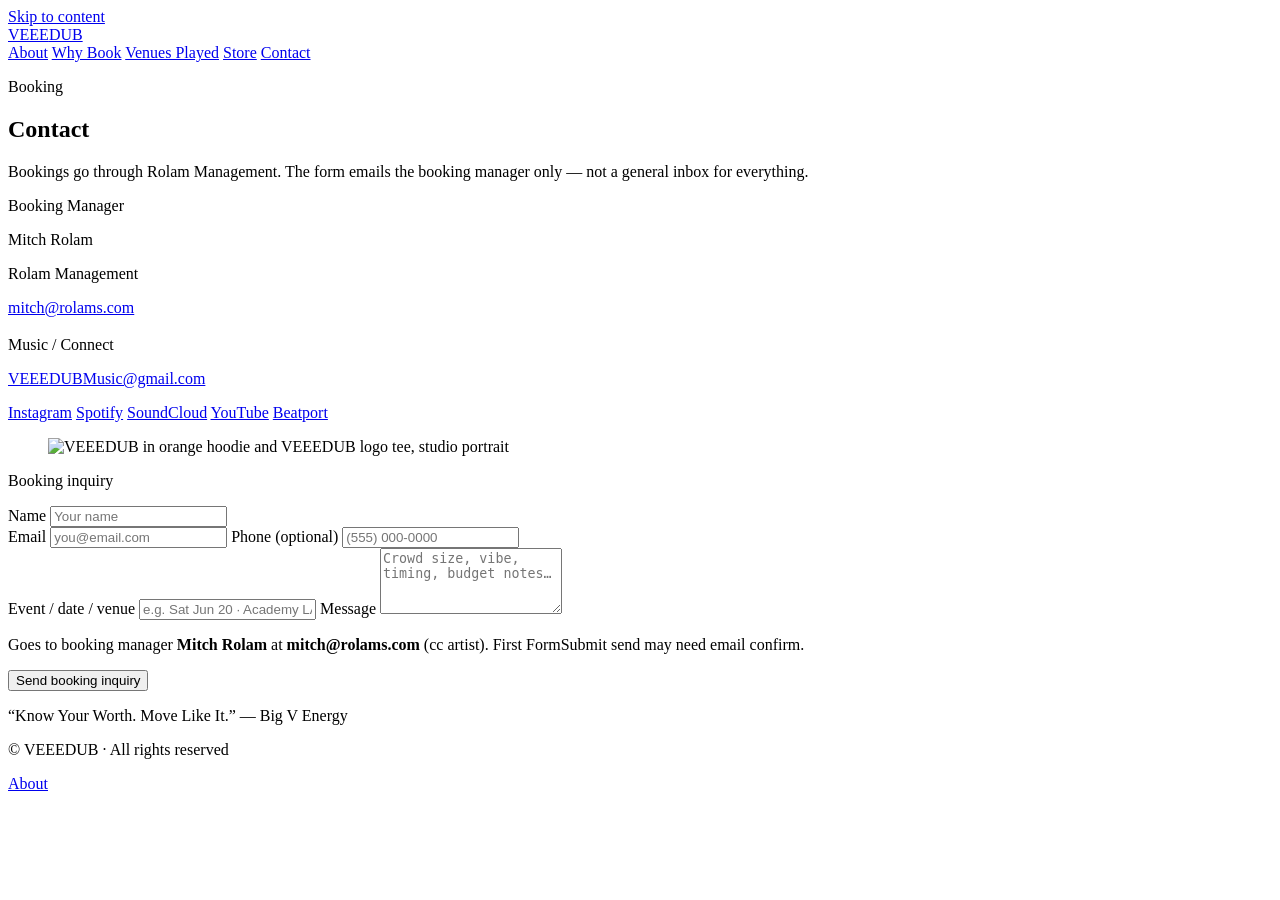
==== contact.html @ 040361eb "Swap Canva EPK chrome for studio portraits; keep artist phone off the site. Booking stays with Rolam" ====
<!DOCTYPE html>
<html lang="en">
<head>
  <meta charset="UTF-8" />
  <meta name="viewport" content="width=device-width, initial-scale=1" />
  <meta name="description" content="Book VEEEDUB via Rolam Management — booking manager Mitch Rolam, mitch@rolams.com." />
  <meta name="theme-color" content="#070707" />
  <title>Booking Contact | VEEEDUB</title>
  <base href="/veeedub/" />
  <link rel="preconnect" href="https://fonts.googleapis.com" />
  <link rel="preconnect" href="https://fonts.gstatic.com" crossorigin />
  <link href="https://fonts.googleapis.com/css2?family=Archivo:wght@400;500;600;700;800&family=Space+Grotesk:wght@400;500;600;700&display=swap" rel="stylesheet" />
  <link rel="stylesheet" href="styles.css" />
</head>
<body>
  <a class="skip-link" href="#main">Skip to content</a>
  <header class="site-header" id="top">
    <div class="wrap header-inner">
      <a class="logo" href="index.html" aria-label="VEEEDUB home">VEEE<span>DUB</span></a>
      <nav class="tabs" aria-label="Primary">
        <a class="tab" href="index.html">About</a>
        <a class="tab" href="why-book.html">Why Book</a>
        <a class="tab" href="venues.html">Venues Played</a>
        <a class="tab" href="store.html">Store</a>
        <a class="tab tab-cta is-active" href="contact.html" aria-current="page">Contact</a>
      </nav>
    </div>
  </header>

  <main id="main">
    <section class="page wrap page-tight" aria-labelledby="contact-title">
      <p class="eyebrow">Booking</p>
      <h1 id="contact-title">Contact</h1>
      <p class="lede">Bookings go through Rolam Management. The form emails the booking manager only — not a general inbox for everything.</p>

      <div class="panel">
        <div class="pixel-row" aria-hidden="true"></div>
        <div class="contact-grid">
          <div>
            <p class="contact-role">Booking Manager</p>
            <p class="contact-name">Mitch Rolam</p>
            <p class="contact-mgmt">Rolam Management</p>
            <p><a href="mailto:mitch@rolams.com">mitch@rolams.com</a></p>
            <p class="contact-role" style="margin-top:1.2rem">Music / Connect</p>
            <p class="artist-mail"><a href="mailto:VEEEDUBMusic@gmail.com">VEEEDUBMusic@gmail.com</a></p>
            <div class="socials-inline" aria-label="Listen and Connect">
              <a href="https://www.instagram.com/veeedub/" rel="noopener noreferrer" target="_blank">Instagram</a>
              <a href="https://open.spotify.com/artist/1nsAHTXUtBXCcs1PymjgxT" rel="noopener noreferrer" target="_blank">Spotify</a>
              <a href="https://soundcloud.com/veeedub_music" rel="noopener noreferrer" target="_blank">SoundCloud</a>
              <a href="https://www.youtube.com/channel/UCQcIZpfjfemiQGQEARQMyng" rel="noopener noreferrer" target="_blank">YouTube</a>
              <a href="https://www.beatport.com/track/keep-forgettin/30224544" rel="noopener noreferrer" target="_blank">Beatport</a>
            </div>
            <figure class="contact-visual">
              <img src="assets/studio-4.jpg" alt="VEEEDUB in orange hoodie and VEEEDUB logo tee, studio portrait" width="1400" height="1750" loading="lazy" />
            </figure>
          </div>

          <form class="booking-form" action="https://formsubmit.co/mitch@rolams.com" method="POST">
            <input type="hidden" name="_subject" value="VEEEDUB booking inquiry" />
            <input type="hidden" name="_template" value="table" />
            <input type="hidden" name="_captcha" value="false" />
            <input type="hidden" name="_cc" value="VEEEDUBMusic@gmail.com" />
            <input type="text" name="_honey" style="display:none" tabindex="-1" autocomplete="off" />
            <input type="hidden" name="_next" value="https://mrolam.github.io/veeedub/contact.html?sent=1" />

            <p class="form-kicker">Booking inquiry</p>
            <label>Name
              <input type="text" name="name" required autocomplete="name" placeholder="Your name" />
            </label>
            <div class="form-row">
              <label>Email
                <input type="email" name="email" required autocomplete="email" placeholder="you@email.com" />
              </label>
              <label>Phone <span class="hint">(optional)</span>
                <input type="tel" name="phone" autocomplete="tel" placeholder="(555) 000-0000" />
              </label>
            </div>
            <label>Event / date / venue
              <input type="text" name="event" required placeholder="e.g. Sat Jun 20 · Academy LA" />
            </label>
            <label>Message
              <textarea name="message" rows="4" required placeholder="Crowd size, vibe, timing, budget notes…"></textarea>
            </label>
            <p class="form-note">Goes to booking manager <strong>Mitch Rolam</strong> at <strong>mitch@rolams.com</strong> (cc artist). First FormSubmit send may need email confirm.</p>
            <button class="btn btn-primary" type="submit">Send booking inquiry</button>
          </form>
        </div>
        <p class="footer-tag">“Know Your Worth. Move Like It.” — Big V Energy</p>
      </div>
    </section>
  </main>

  <footer class="site-footer">
    <div class="wrap footer-inner">
      <p>© <span id="year"></span> VEEEDUB · All rights reserved</p>
      <a href="index.html">About</a>
    </div>
  </footer>
  <script src="script.js" defer></script>
</body>
</html>
---- styles.css ----
/* VEEEDUB — Prism-style top tabs, short pages, black/teal/orange */
:root {
  --bg: #070707;
  --bg-elev: #101010;
  --bg-card: #121212;
  --ink: #f4f4f4;
  --muted: #a3a3a3;
  --teal: #2ec4b6;
  --teal-dim: #1a9e93;
  --orange: #ff6b1a;
  --orange-hot: #ff853f;
  --line: rgba(255,255,255,.08);
  --radius: 14px;
  --font: "Archivo", system-ui, sans-serif;
  --display: "Space Grotesk", "Archivo", system-ui, sans-serif;
  --max: 1080px;
  --header: 64px;
}

*, *::before, *::after { box-sizing: border-box; }
html { height: 100%; }
body {
  margin: 0;
  min-height: 100%;
  display: flex;
  flex-direction: column;
  font-family: var(--font);
  background: var(--bg);
  color: var(--ink);
  line-height: 1.5;
  -webkit-font-smoothing: antialiased;
  text-rendering: optimizeLegibility;
}
body::before {
  content: "";
  position: fixed;
  inset: 0;
  pointer-events: none;
  z-index: 0;
  opacity: .03;
  background-image: url("assets/noise.svg");
  background-size: 180px;
}
img { max-width: 100%; display: block; height: auto; }
a { color: var(--teal); text-decoration-thickness: 1px; text-underline-offset: 3px; }
a:hover { color: var(--orange-hot); }
strong { font-weight: 700; }
.wrap { width: min(var(--max), calc(100% - 2rem)); margin-inline: auto; position: relative; z-index: 1; }
.skip-link {
  position: absolute; left: -999px; top: 0; background: var(--orange); color: #000; padding: .6rem 1rem; z-index: 100;
}
.skip-link:focus { left: 1rem; top: 1rem; }

/* Sticky Prism-like tab bar */
.site-header {
  position: sticky; top: 0; z-index: 50;
  height: var(--header);
  backdrop-filter: blur(14px);
  background: rgba(7,7,7,.88);
  border-bottom: 1px solid var(--line);
}
.header-inner {
  height: var(--header);
  display: flex; align-items: center; justify-content: space-between; gap: .75rem;
}
.logo {
  font-family: var(--display);
  font-weight: 700; letter-spacing: .04em;
  color: var(--ink); text-decoration: none; font-size: 1.1rem;
  flex-shrink: 0;
}
.logo span { color: var(--teal); }

.tabs {
  display: flex;
  align-items: center;
  gap: .15rem;
  padding: .2rem;
  border-radius: 999px;
  background: rgba(255,255,255,.04);
  border: 1px solid var(--line);
  overflow-x: auto;
  -webkit-overflow-scrolling: touch;
  scrollbar-width: none;
  max-width: 100%;
}
.tabs::-webkit-scrollbar { display: none; }
.tab {
  flex-shrink: 0;
  color: var(--muted);
  text-decoration: none;
  padding: .45rem .85rem;
  border-radius: 999px;
  font-size: .88rem;
  font-weight: 700;
  white-space: nowrap;
  border: 0;
  background: transparent;
}
.tab:hover { color: var(--teal); }
.tab.is-active,
.tab[aria-current="page"] {
  background: #1a1a1a;
  color: var(--ink);
  box-shadow: 0 4px 14px rgba(0,0,0,.35), inset 0 0 0 1px rgba(46,196,182,.35);
}
.tab.tab-cta {
  background: var(--orange);
  color: #111;
}
.tab.tab-cta:hover { background: var(--orange-hot); color: #111; }
.tab.tab-cta.is-active,
.tab.tab-cta[aria-current="page"] {
  background: var(--orange);
  color: #111;
  box-shadow: 0 4px 14px rgba(255,107,26,.35);
}

main { flex: 1; position: relative; z-index: 1; }

.page {
  padding: 1.5rem 0 2rem;
}
.page-tight { padding: 1.25rem 0 1.75rem; }

.eyebrow {
  text-transform: uppercase; letter-spacing: .16em; font-size: .7rem;
  color: var(--teal); margin: 0 0 .55rem; font-weight: 700;
}
.eyebrow.orange { color: var(--orange); }

h1, h2 {
  font-family: var(--display);
  letter-spacing: -.02em;
  line-height: 1.1;
  margin: 0 0 .65rem;
}
h1 { font-size: clamp(1.85rem, 4.5vw, 2.75rem); font-weight: 700; }
h1 span { color: var(--teal); }
h2 { font-size: clamp(1.35rem, 3vw, 1.85rem); font-weight: 700; }
.lede { color: var(--muted); margin: 0 0 1rem; max-width: 38rem; font-size: 1.02rem; }
.tagline {
  margin: 0 0 .85rem;
  font-size: clamp(1.05rem, 2.2vw, 1.25rem);
  color: var(--orange); font-weight: 600;
}
.tagline em { font-style: italic; color: var(--ink); font-weight: 500; }

.btn {
  display: inline-flex; align-items: center; justify-content: center;
  border-radius: 999px; padding: .7rem 1.15rem; font-weight: 700;
  text-decoration: none; border: 1px solid transparent; cursor: pointer; font: inherit;
}
.btn-primary { background: var(--orange); color: #111; }
.btn-primary:hover { background: var(--orange-hot); color: #111; }
.btn-ghost { border-color: rgba(46,196,182,.45); color: var(--teal); background: transparent; }
.btn-ghost:hover { border-color: var(--teal); color: var(--ink); background: rgba(46,196,182,.08); }
.btn-row { display: flex; flex-wrap: wrap; gap: .65rem; margin: 1rem 0 0; }

.panel {
  background: linear-gradient(180deg, #141414, #0d0d0d);
  border: 1px solid var(--line);
  border-radius: calc(var(--radius) + 2px);
  padding: 1.15rem 1.2rem 1.25rem;
  box-shadow: 0 16px 40px rgba(0,0,0,.3);
}
.pixel-row {
  height: 6px; margin-bottom: .85rem;
  background: repeating-linear-gradient(90deg, var(--teal) 0 10px, var(--orange) 10px 20px);
  border-radius: 2px;
}

/* About hero — one short screen */
.about-grid {
  display: grid;
  gap: 1.25rem;
  align-items: center;
}
@media (min-width: 860px) {
  .about-grid { grid-template-columns: 1.15fr .85fr; gap: 1.75rem; min-height: calc(100vh - var(--header) - 100px); }
}
.hero-chips { list-style: none; padding: 0; margin: .9rem 0 0; display: flex; flex-wrap: wrap; gap: .4rem; }
.hero-chips li {
  border: 1px solid var(--line); border-radius: 999px; padding: .35rem .7rem;
  font-size: .75rem; color: var(--muted); font-weight: 600;
}
.about-visual { margin: 0; border-radius: var(--radius); overflow: hidden; border: 1px solid var(--line); position: relative; }
.about-visual img { width: 100%; aspect-ratio: 4/5; object-fit: cover; object-position: center 18%; max-height: 520px; }
.about-visual figcaption {
  position: absolute; left: 0; right: 0; bottom: 0;
  padding: .75rem 1rem;
  background: linear-gradient(transparent, rgba(0,0,0,.85));
  font-size: .82rem;
}
.genre-row { margin-top: 1.1rem; }
.genre-pills { list-style: none; padding: 0; margin: 0; display: flex; flex-wrap: wrap; gap: .45rem; }
.genre-pills li {
  background: var(--teal);
  color: #062a27; font-weight: 700; padding: .45rem .85rem; border-radius: 999px; font-size: .85rem;
}
.socials-inline {
  display: flex; flex-wrap: wrap; gap: .4rem; margin-top: 1rem;
}
.socials-inline a {
  text-decoration: none; color: var(--ink);
  border: 1px solid var(--line); border-radius: 999px; padding: .4rem .75rem; font-size: .82rem; font-weight: 600;
}
.socials-inline a:hover { border-color: var(--teal); color: var(--teal); }

/* Shared card grids — compact */
.card-grid { display: grid; gap: .75rem; }
.why-grid { grid-template-columns: repeat(3, 1fr); }
.venue-grid { grid-template-columns: repeat(3, 1fr); }
.card {
  background: var(--bg-card);
  border: 1px solid var(--line);
  border-radius: var(--radius);
  padding: 1rem 1.05rem 1.1rem;
}
.card h3 { margin: 0 0 .45rem; color: var(--orange); font-size: 1rem; }
.card p { margin: 0; color: var(--muted); font-size: .92rem; }
.card ul { margin: 0; padding-left: 1rem; color: var(--muted); font-size: .92rem; }
.card li + li { margin-top: .25rem; }
.why-index { display: block; color: var(--teal); font-size: .7rem; letter-spacing: .12em; font-weight: 700; margin-bottom: .35rem; }
.venue-wide { grid-column: span 2; }

.highlight-list {
  margin: 1rem 0 0; padding-left: 1.05rem; color: var(--muted);
  columns: 2; gap: 1.5rem; font-size: .92rem;
}
.highlight-list li + li { margin-top: .3rem; }

.release-grid { display: grid; gap: .75rem; grid-template-columns: 1fr 1fr; margin-top: 1rem; }
.release-date { margin: 0 0 .25rem; color: var(--teal); font-size: .72rem; letter-spacing: .08em; text-transform: uppercase; font-weight: 700; }
.release-meta { margin: .25rem 0 .75rem; color: var(--muted); font-size: .9rem; }

.name-marquee {
  list-style: none; padding: 0; margin: .85rem 0 0;
  display: flex; flex-wrap: wrap; gap: .5rem;
}
.name-marquee li {
  border: 1px solid rgba(46,196,182,.28);
  background: rgba(46,196,182,.06);
  color: var(--ink);
  padding: .5rem .85rem; border-radius: 999px; font-weight: 600; font-size: .88rem;
}

.photo-strip {
  display: grid; gap: .65rem; grid-template-columns: 1fr 1fr; margin-top: 1rem;
}
.photo-strip figure {
  margin: 0; border-radius: 12px; overflow: hidden; border: 1px solid var(--line); position: relative;
}
.photo-strip img { width: 100%; aspect-ratio: 4/5; object-fit: cover; object-position: center 18%; }
.photo-strip figcaption {
  position: absolute; left: 0; right: 0; bottom: 0;
  padding: .5rem .75rem;
  background: linear-gradient(transparent, rgba(0,0,0,.8));
  font-size: .78rem;
}

/* Store */
.store-hero { max-width: 36rem; }
.store-grid {
  display: grid; gap: .75rem; grid-template-columns: repeat(3, 1fr); margin-top: 1.15rem;
}
.product-card {
  background: var(--bg-card); border: 1px solid var(--line); border-radius: var(--radius); overflow: hidden;
}
.product-visual {
  aspect-ratio: 1.2;
  display: grid; place-items: center; position: relative;
  background:
    radial-gradient(circle at 30% 20%, rgba(46,196,182,.22), transparent 45%),
    radial-gradient(circle at 70% 80%, rgba(255,107,26,.18), transparent 40%),
    #0c0c0c;
  border-bottom: 1px solid var(--line);
}
.product-visual .mark {
  font-family: var(--display); font-weight: 700; font-size: 1.35rem; letter-spacing: .04em;
}
.product-visual .mark span { color: var(--teal); }
.product-badge {
  position: absolute; top: .65rem; left: .65rem;
  background: var(--orange); color: #111; font-size: .65rem; font-weight: 800;
  letter-spacing: .06em; text-transform: uppercase;
  padding: .25rem .5rem; border-radius: 999px;
}
.product-body { padding: .85rem .95rem 1rem; }
.product-body h3 { margin: 0 0 .25rem; font-size: .98rem; color: var(--ink); }
.product-price { color: var(--teal); font-weight: 700; margin: 0; font-size: .9rem; }
.store-note {
  margin-top: 1rem; color: var(--muted); font-size: .85rem;
  border-left: 3px solid var(--teal); padding-left: .75rem;
}

/* Contact */
.contact-grid {
  display: grid; gap: 1.25rem; grid-template-columns: 1fr 1fr; align-items: start;
}
.contact-role { margin: 0; text-transform: uppercase; letter-spacing: .12em; font-size: .68rem; color: var(--teal); font-weight: 700; }
.contact-name { margin: .3rem 0 .4rem; font-size: 1.3rem; font-weight: 700; }
.contact-mgmt { color: var(--muted); margin: .3rem 0 .75rem; font-size: .92rem; }
.contact-phone { margin: .2rem 0; }
.booking-form {
  display: grid; gap: .7rem;
  background: var(--bg-card);
  border: 1px solid var(--line);
  border-radius: var(--radius);
  padding: 1.1rem;
}
.booking-form label { display: grid; gap: .3rem; font-size: .85rem; font-weight: 600; }
.booking-form .hint { font-weight: 400; color: var(--muted); font-size: .78rem; }
.booking-form input, .booking-form textarea {
  width: 100%; border-radius: 10px; border: 1px solid var(--line);
  background: #0a0a0a; color: var(--ink); padding: .7rem .8rem; font: inherit;
}
.booking-form input:focus, .booking-form textarea:focus {
  outline: 2px solid rgba(46,196,182,.45); border-color: var(--teal);
}
.form-row { display: grid; gap: .7rem; grid-template-columns: 1fr 1fr; }
.form-note { margin: 0; color: var(--muted); font-size: .8rem; }
.footer-tag {
  margin: 1.15rem 0 0; text-align: center; color: var(--orange); font-style: italic; font-weight: 600; font-size: .95rem;
}

.site-footer {
  border-top: 1px solid var(--line); padding: 1rem 0 1.35rem; color: var(--muted); font-size: .85rem;
}
.footer-inner { display: flex; justify-content: space-between; gap: .75rem; flex-wrap: wrap; }
.site-footer a { color: var(--muted); text-decoration: none; }
.site-footer a:hover { color: var(--teal); }
.footer-inner p { margin: 0; }

.visually-hidden {
  position: absolute !important;
  width: 1px; height: 1px; padding: 0; margin: -1px;
  overflow: hidden; clip: rect(0,0,0,0); white-space: nowrap; border: 0;
}

@media (max-width: 900px) {
  .why-grid, .release-grid, .contact-grid, .store-grid { grid-template-columns: 1fr; }
  .venue-grid { grid-template-columns: 1fr 1fr; }
  .venue-wide { grid-column: span 2; }
  .highlight-list { columns: 1; }
  .tab { padding: .4rem .65rem; font-size: .8rem; }
}
@media (max-width: 560px) {
  .venue-grid, .form-row, .photo-strip { grid-template-columns: 1fr; }
  .venue-wide { grid-column: auto; }
  .header-inner { gap: .5rem; }
  .logo { font-size: 1rem; }
}

/* Page portraits — clean studio only */
.page-split {
  display: grid;
  gap: 1.25rem;
  align-items: center;
  margin-bottom: 1.15rem;
}
@media (min-width: 860px) {
  .page-split { grid-template-columns: 1.15fr .85fr; }
}
.page-visual {
  margin: 0;
  border-radius: var(--radius);
  overflow: hidden;
  border: 1px solid var(--line);
}
.page-visual img {
  width: 100%;
  aspect-ratio: 4/5;
  object-fit: cover;
  object-position: center 18%;
  max-height: 420px;
}
.contact-visual {
  margin: 1.1rem 0 0;
  border-radius: var(--radius);
  overflow: hidden;
  border: 1px solid var(--line);
}
.contact-visual img {
  width: 100%;
  aspect-ratio: 4/5;
  object-fit: cover;
  object-position: center 18%;
  max-height: 340px;
}
.artist-mail { margin: .25rem 0 .75rem; }
.form-kicker {
  margin: 0 0 .15rem;
  text-transform: uppercase;
  letter-spacing: .12em;
  font-size: .68rem;
  color: var(--orange);
  font-weight: 700;
}
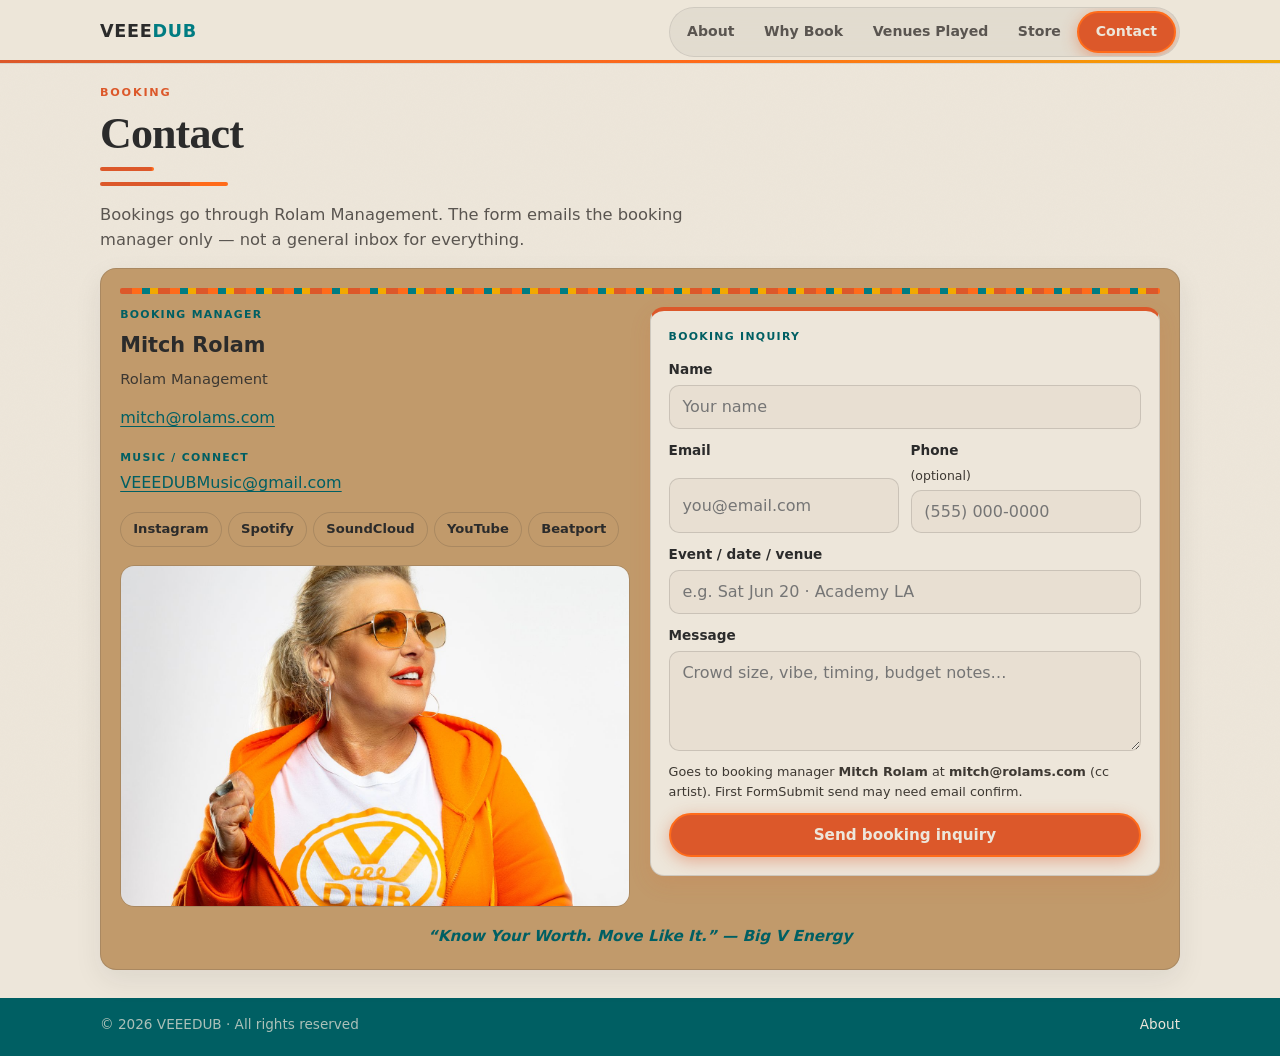
==== commit 9e6e0af6: "Use root paths for veeedubmusic.com custom domain" ====
--- a/contact.html
+++ b/contact.html
@@ -4,15 +4,15 @@
   <meta charset="UTF-8" />
   <meta name="viewport" content="width=device-width, initial-scale=1" />
   <meta name="description" content="Book VEEEDUB via Rolam Management — booking manager Mitch Rolam, mitch@rolams.com." />
-  <meta name="theme-color" content="#070707" />
+  <meta name="theme-color" content="#007C82" />
   <title>Booking Contact | VEEEDUB</title>
-  <base href="/veeedub/" />
+  <base href="/" />
   <link rel="preconnect" href="https://fonts.googleapis.com" />
   <link rel="preconnect" href="https://fonts.gstatic.com" crossorigin />
-  <link href="https://fonts.googleapis.com/css2?family=Archivo:wght@400;500;600;700;800&family=Space+Grotesk:wght@400;500;600;700&display=swap" rel="stylesheet" />
-  <link rel="stylesheet" href="styles.css" />
+  <link href="https://fonts.googleapis.com/css2?family=Fraunces:opsz,wght@9..144,600;700&family=Nunito:wght@400;500;600;700&family=Poppins:wght@500;600;700&display=swap" rel="stylesheet" />
+  <link rel="stylesheet" href="styles.css?v=e705a8d" />
 </head>
-<body>
+<body class="theme-primary">
   <a class="skip-link" href="#main">Skip to content</a>
   <header class="site-header" id="top">
     <div class="wrap header-inner">
@@ -29,11 +29,12 @@
 
   <main id="main">
     <section class="page wrap page-tight" aria-labelledby="contact-title">
-      <p class="eyebrow">Booking</p>
+      <p class="eyebrow orange">Booking</p>
       <h1 id="contact-title">Contact</h1>
+      <div class="accent-rule" aria-hidden="true"></div>
       <p class="lede">Bookings go through Rolam Management. The form emails the booking manager only — not a general inbox for everything.</p>
 
-      <div class="panel">
+      <div class="panel theme-accent">
         <div class="pixel-row" aria-hidden="true"></div>
         <div class="contact-grid">
           <div>
@@ -61,7 +62,7 @@
             <input type="hidden" name="_captcha" value="false" />
             <input type="hidden" name="_cc" value="VEEEDUBMusic@gmail.com" />
             <input type="text" name="_honey" style="display:none" tabindex="-1" autocomplete="off" />
-            <input type="hidden" name="_next" value="https://mrolam.github.io/veeedub/contact.html?sent=1" />
+            <input type="hidden" name="_next" value="https://veeedubmusic.com/contact.html?sent=1" />
 
             <p class="form-kicker">Booking inquiry</p>
             <label>Name
@@ -90,7 +91,7 @@
     </section>
   </main>
 
-  <footer class="site-footer">
+  <footer class="site-footer theme-dark">
     <div class="wrap footer-inner">
       <p>© <span id="year"></span> VEEEDUB · All rights reserved</p>
       <a href="index.html">About</a>
--- a/styles.css
+++ b/styles.css
@@ -1,18 +1,39 @@
-/* VEEEDUB — Prism-style top tabs, short pages, black/teal/orange */
+/* VEEEDUB brand system — Prism top tabs, short pages
+   Palette: teal / deep teal / aqua / burnt orange / gold / cream / camel / charcoal
+   Type: Fraunces = Recoleta substitute (short H1 only); Poppins = nav/H2/H3/UI;
+         Nunito = body. Never use Fraunces/Recoleta for paragraphs. */
+
 :root {
-  --bg: #070707;
-  --bg-elev: #101010;
-  --bg-card: #121212;
-  --ink: #f4f4f4;
-  --muted: #a3a3a3;
-  --teal: #2ec4b6;
-  --teal-dim: #1a9e93;
-  --orange: #ff6b1a;
-  --orange-hot: #ff853f;
-  --line: rgba(255,255,255,.08);
+  --primary-teal: #007C82;
+  --deep-teal: #005F63;
+  --aqua: #46C7C7;
+  --orange: #DC582A; /* Burnt Orange — primary solid accents / CTAs */
+  --orange-epk: #ff6b1a; /* EPK bright orange (ae2f5d2) — hot accents */
+  --orange-hot: #ff853f; /* EPK hover-bright (ae2f5d2) */
+  --gold: #F2A900;   /* buttons on teal authority */
+  --cream: #EDE6DA;
+  --camel: #C19A6B;
+  --charcoal: #2B2B2B;
+
+  /* Semantic aliases (theme-scoped below) */
+  --bg: var(--cream);
+  --bg-elev: #e6ddd0; /* cream-tinted elev — never pure white */
+  --bg-card: #e8dfd2;
+  --ink: var(--charcoal);
+  --muted: #5a5550;
+  --line: rgba(43, 43, 43, 0.12);
+  --btn-bg: var(--orange);
+  --btn-fg: var(--cream);
+  --btn-hover-bg: var(--aqua);
+  --btn-hover-fg: var(--charcoal);
+  --link: var(--primary-teal);
+  --link-hover: var(--aqua);
+  --accent-line: var(--primary-teal);
+
   --radius: 14px;
-  --font: "Archivo", system-ui, sans-serif;
-  --display: "Space Grotesk", "Archivo", system-ui, sans-serif;
+  --font: "Nunito", system-ui, sans-serif;           /* body */
+  --ui: "Poppins", system-ui, sans-serif;            /* nav / H2 / H3 / buttons */
+  --display: "Fraunces", Georgia, "Times New Roman", serif; /* Recoleta stand-in — H1 only */
   --max: 1080px;
   --header: 64px;
 }
@@ -27,7 +48,7 @@
   font-family: var(--font);
   background: var(--bg);
   color: var(--ink);
-  line-height: 1.5;
+  line-height: 1.55;
   -webkit-font-smoothing: antialiased;
   text-rendering: optimizeLegibility;
 }
@@ -37,39 +58,133 @@
   inset: 0;
   pointer-events: none;
   z-index: 0;
-  opacity: .03;
+  opacity: .04;
   background-image: url("assets/noise.svg");
   background-size: 180px;
 }
 img { max-width: 100%; display: block; height: auto; }
-a { color: var(--teal); text-decoration-thickness: 1px; text-underline-offset: 3px; }
-a:hover { color: var(--orange-hot); }
+a {
+  color: var(--link);
+  text-decoration-thickness: 1px;
+  text-underline-offset: 3px;
+}
+a:hover { color: var(--link-hover); }
 strong { font-weight: 700; }
 .wrap { width: min(var(--max), calc(100% - 2rem)); margin-inline: auto; position: relative; z-index: 1; }
 .skip-link {
-  position: absolute; left: -999px; top: 0; background: var(--orange); color: #000; padding: .6rem 1rem; z-index: 100;
+  position: absolute; left: -999px; top: 0;
+  background: var(--orange); color: var(--cream);
+  padding: .6rem 1rem; z-index: 100;
+  font-family: var(--ui);
 }
 .skip-link:focus { left: 1rem; top: 1rem; }
 
-/* Sticky Prism-like tab bar */
+/* ——— Section themes (do not mix all colors in one section) ——— */
+/* Theme 1 — Primary: cream bg, charcoal text, burnt orange buttons */
+.theme-primary {
+  --bg: var(--cream);
+  --bg-elev: #e6ddd0;
+  --bg-card: #e8dfd2;
+  --ink: var(--charcoal);
+  --muted: #5a5550;
+  --line: rgba(43, 43, 43, 0.12);
+  --btn-bg: var(--orange);
+  --btn-fg: var(--cream);
+  --btn-hover-bg: var(--aqua);
+  --btn-hover-fg: var(--charcoal);
+  --link: var(--primary-teal);
+  --link-hover: var(--aqua);
+  --accent-line: var(--orange);
+  background: var(--bg);
+  color: var(--ink);
+}
+
+/* Theme 2 — Teal authority (Hero / Music / Media): teal bg, cream text, gold buttons */
+.theme-teal {
+  --bg: var(--primary-teal);
+  --bg-elev: #006a70;
+  --bg-card: #00666c;
+  --ink: var(--cream);
+  --muted: rgba(237, 230, 218, 0.78);
+  --line: rgba(237, 230, 218, 0.18);
+  --btn-bg: var(--gold);
+  --btn-fg: var(--charcoal);
+  --btn-hover-bg: var(--aqua);
+  --btn-hover-fg: var(--charcoal);
+  --link: var(--cream);
+  --link-hover: var(--aqua);
+  --accent-line: var(--gold);
+  background: var(--bg);
+  color: var(--ink);
+}
+
+/* Theme 3 — Dark footer: deep teal bg, cream text, burnt orange buttons */
+.theme-dark {
+  --bg: var(--deep-teal);
+  --bg-elev: #004a4e;
+  --bg-card: #004a4e;
+  --ink: var(--cream);
+  --muted: rgba(237, 230, 218, 0.72);
+  --line: rgba(237, 230, 218, 0.16);
+  --btn-bg: var(--orange);
+  --btn-fg: var(--cream);
+  --btn-hover-bg: var(--aqua);
+  --btn-hover-fg: var(--charcoal);
+  --link: var(--cream);
+  --link-hover: var(--aqua);
+  --accent-line: var(--orange);
+  background: var(--bg);
+  color: var(--ink);
+}
+
+/* Theme 4 — Accent / story callouts: camel bg, charcoal text, teal buttons */
+.theme-accent {
+  --bg: var(--camel);
+  --bg-elev: #b58d5f;
+  --bg-card: #b89062;
+  --ink: var(--charcoal);
+  --muted: #3d3832;
+  --line: rgba(43, 43, 43, 0.16);
+  --btn-bg: var(--primary-teal);
+  --btn-fg: var(--cream);
+  --btn-hover-bg: var(--aqua);
+  --btn-hover-fg: var(--charcoal);
+  --link: var(--deep-teal);
+  --link-hover: var(--aqua);
+  --accent-line: var(--primary-teal);
+  background: var(--bg);
+  color: var(--ink);
+}
+
+/* Sticky Prism-like tab bar — cream primary chrome */
 .site-header {
   position: sticky; top: 0; z-index: 50;
   height: var(--header);
   backdrop-filter: blur(14px);
-  background: rgba(7,7,7,.88);
-  border-bottom: 1px solid var(--line);
+  background: rgba(237, 230, 218, 0.92);
+  border-bottom: 1px solid rgba(43, 43, 43, 0.1);
+  overflow: visible;
+  /* orange energy strip via ::after — solid accent, not a fill */
+}
+.site-header::after {
+  content: "";
+  position: absolute;
+  left: 0; right: 0; bottom: 0;
+  height: 3px;
+  background: linear-gradient(90deg, var(--orange) 0%, var(--orange-epk) 55%, var(--gold) 100%);
+  pointer-events: none;
 }
 .header-inner {
   height: var(--header);
   display: flex; align-items: center; justify-content: space-between; gap: .75rem;
 }
 .logo {
-  font-family: var(--display);
+  font-family: var(--ui);
   font-weight: 700; letter-spacing: .04em;
-  color: var(--ink); text-decoration: none; font-size: 1.1rem;
+  color: var(--charcoal); text-decoration: none; font-size: 1.1rem;
   flex-shrink: 0;
 }
-.logo span { color: var(--teal); }
+.logo span { color: var(--primary-teal); }
 
 .tabs {
   display: flex;
@@ -77,8 +192,8 @@
   gap: .15rem;
   padding: .2rem;
   border-radius: 999px;
-  background: rgba(255,255,255,.04);
-  border: 1px solid var(--line);
+  background: rgba(43, 43, 43, 0.05);
+  border: 1px solid rgba(43, 43, 43, 0.1);
   overflow-x: auto;
   -webkit-overflow-scrolling: touch;
   scrollbar-width: none;
@@ -87,33 +202,44 @@
 .tabs::-webkit-scrollbar { display: none; }
 .tab {
   flex-shrink: 0;
+  font-family: var(--ui);
   color: var(--muted);
   text-decoration: none;
   padding: .45rem .85rem;
   border-radius: 999px;
   font-size: .88rem;
-  font-weight: 700;
+  font-weight: 600;
   white-space: nowrap;
   border: 0;
   background: transparent;
 }
-.tab:hover { color: var(--teal); }
+.tab:hover { color: var(--primary-teal); }
 .tab.is-active,
 .tab[aria-current="page"] {
-  background: #1a1a1a;
-  color: var(--ink);
-  box-shadow: 0 4px 14px rgba(0,0,0,.35), inset 0 0 0 1px rgba(46,196,182,.35);
+  background: var(--cream);
+  color: var(--charcoal);
+  box-shadow: 0 2px 10px rgba(43, 43, 43, 0.08), inset 0 0 0 1px rgba(0, 124, 130, 0.35);
 }
 .tab.tab-cta {
   background: var(--orange);
-  color: #111;
-}
-.tab.tab-cta:hover { background: var(--orange-hot); color: #111; }
+  color: var(--cream);
+  font-weight: 700;
+  padding: .5rem 1.05rem;
+  box-shadow: 0 3px 12px rgba(220, 88, 42, 0.4);
+  border: 2px solid var(--orange-epk);
+}
+.tab.tab-cta:hover {
+  background: var(--aqua);
+  color: var(--charcoal);
+  border-color: var(--aqua);
+  box-shadow: 0 3px 12px rgba(70, 199, 199, 0.35);
+}
 .tab.tab-cta.is-active,
 .tab.tab-cta[aria-current="page"] {
   background: var(--orange);
-  color: #111;
-  box-shadow: 0 4px 14px rgba(255,107,26,.35);
+  color: var(--cream);
+  border-color: var(--orange-epk);
+  box-shadow: 0 4px 16px rgba(220, 88, 42, 0.45);
 }
 
 main { flex: 1; position: relative; z-index: 1; }
@@ -124,88 +250,217 @@
 .page-tight { padding: 1.25rem 0 1.75rem; }
 
 .eyebrow {
+  font-family: var(--ui);
   text-transform: uppercase; letter-spacing: .16em; font-size: .7rem;
-  color: var(--teal); margin: 0 0 .55rem; font-weight: 700;
+  color: var(--accent-line); margin: 0 0 .55rem; font-weight: 700;
 }
 .eyebrow.orange { color: var(--orange); }
-
-h1, h2 {
+.theme-teal .eyebrow.orange { color: var(--gold); }
+
+/* Display: Fraunces (Recoleta substitute) — short H1 headlines only */
+h1 {
   font-family: var(--display);
+  font-weight: 700;
   letter-spacing: -.02em;
   line-height: 1.1;
   margin: 0 0 .65rem;
-}
-h1 { font-size: clamp(1.85rem, 4.5vw, 2.75rem); font-weight: 700; }
-h1 span { color: var(--teal); }
-h2 { font-size: clamp(1.35rem, 3vw, 1.85rem); font-weight: 700; }
-.lede { color: var(--muted); margin: 0 0 1rem; max-width: 38rem; font-size: 1.02rem; }
+  font-size: clamp(1.85rem, 4.5vw, 2.75rem);
+}
+h1::after {
+  content: "";
+  display: block;
+  width: 3.25rem;
+  height: 4px;
+  margin-top: .55rem;
+  border-radius: 2px;
+  background: var(--orange);
+  box-shadow: 2px 0 0 0 var(--orange-epk);
+}
+.theme-teal h1::after { background: var(--gold); box-shadow: 2px 0 0 0 var(--orange-epk); }
+.theme-dark h1::after { background: var(--orange); box-shadow: 2px 0 0 0 var(--orange-epk); }
+.theme-accent h1::after { background: var(--orange); box-shadow: 2px 0 0 0 var(--deep-teal); }
+h1 span { color: var(--primary-teal); }
+.theme-teal h1 span { color: var(--gold); }
+.theme-dark h1 span { color: var(--aqua); }
+.theme-accent h1 span { color: var(--deep-teal); }
+
+/* UI: Poppins for H2 / H3 — never Fraunces for long copy */
+h2, h3 {
+  font-family: var(--ui);
+  letter-spacing: -.015em;
+  line-height: 1.2;
+  margin: 0 0 .65rem;
+  font-weight: 700;
+}
+h2 { font-size: clamp(1.35rem, 3vw, 1.85rem); }
+h3 { font-size: 1rem; }
+
+.lede {
+  font-family: var(--font);
+  color: var(--muted);
+  margin: 0 0 1rem;
+  max-width: 38rem;
+  font-size: 1.02rem;
+}
 .tagline {
   margin: 0 0 .85rem;
+  font-family: var(--ui);
   font-size: clamp(1.05rem, 2.2vw, 1.25rem);
-  color: var(--orange); font-weight: 600;
-}
+  color: var(--orange);
+  font-weight: 600;
+}
+.theme-teal .tagline { color: var(--gold); }
 .tagline em { font-style: italic; color: var(--ink); font-weight: 500; }
 
+/* Buttons — theme-driven; hover always aqua */
 .btn {
   display: inline-flex; align-items: center; justify-content: center;
-  border-radius: 999px; padding: .7rem 1.15rem; font-weight: 700;
-  text-decoration: none; border: 1px solid transparent; cursor: pointer; font: inherit;
-}
-.btn-primary { background: var(--orange); color: #111; }
-.btn-primary:hover { background: var(--orange-hot); color: #111; }
-.btn-ghost { border-color: rgba(46,196,182,.45); color: var(--teal); background: transparent; }
-.btn-ghost:hover { border-color: var(--teal); color: var(--ink); background: rgba(46,196,182,.08); }
+  border-radius: 999px; padding: .7rem 1.15rem;
+  font-family: var(--ui);
+  font-weight: 700;
+  text-decoration: none; border: 1px solid transparent; cursor: pointer;
+  font-size: .95rem;
+  transition: background .15s ease, color .15s ease, border-color .15s ease;
+}
+.btn-primary {
+  background: var(--btn-bg);
+  color: var(--btn-fg);
+  box-shadow: 0 4px 14px rgba(220, 88, 42, 0.35);
+  border-color: transparent;
+}
+.theme-primary .btn-primary,
+.theme-dark .btn-primary {
+  background: var(--orange);
+  color: var(--cream);
+  border: 2px solid var(--orange-epk);
+  box-shadow: 0 4px 16px rgba(220, 88, 42, 0.42);
+}
+.btn-primary:hover {
+  background: var(--btn-hover-bg);
+  color: var(--btn-hover-fg);
+  border-color: var(--aqua);
+  box-shadow: 0 4px 14px rgba(70, 199, 199, 0.35);
+}
+.theme-primary .btn-primary:hover,
+.theme-dark .btn-primary:hover {
+  background: var(--aqua);
+  color: var(--charcoal);
+  border-color: var(--aqua);
+}
+.btn-ghost {
+  border-color: var(--accent-line);
+  color: var(--link);
+  background: transparent;
+}
+.btn-ghost:hover {
+  border-color: var(--aqua);
+  color: var(--charcoal);
+  background: var(--aqua);
+}
+.theme-teal .btn-ghost {
+  border-color: rgba(237, 230, 218, 0.55);
+  color: var(--cream);
+}
+.theme-teal .btn-ghost:hover {
+  border-color: var(--aqua);
+  background: var(--aqua);
+  color: var(--charcoal);
+}
 .btn-row { display: flex; flex-wrap: wrap; gap: .65rem; margin: 1rem 0 0; }
 
 .panel {
-  background: linear-gradient(180deg, #141414, #0d0d0d);
+  background: var(--bg-elev);
   border: 1px solid var(--line);
   border-radius: calc(var(--radius) + 2px);
   padding: 1.15rem 1.2rem 1.25rem;
-  box-shadow: 0 16px 40px rgba(0,0,0,.3);
+  box-shadow: 0 10px 28px rgba(43, 43, 43, 0.08);
+}
+.theme-accent.panel,
+.panel.theme-accent {
+  background: var(--camel);
+  color: var(--charcoal);
 }
 .pixel-row {
   height: 6px; margin-bottom: .85rem;
-  background: repeating-linear-gradient(90deg, var(--teal) 0 10px, var(--orange) 10px 20px);
+  background: repeating-linear-gradient(
+    90deg,
+    var(--orange) 0 12px,
+    var(--orange-epk) 12px 22px,
+    var(--primary-teal) 22px 30px,
+    var(--gold) 30px 38px
+  );
   border-radius: 2px;
 }
-
-/* About hero — one short screen */
+.accent-rule {
+  height: 4px;
+  width: 100%;
+  max-width: 8rem;
+  margin: 0 0 1rem;
+  border-radius: 2px;
+  background: linear-gradient(90deg, var(--orange) 0 70%, var(--orange-epk) 70% 100%);
+}
+
+/* About — cream page + orange accents (matches Why Book / Venues / Store) */
+.about-page .about-grid { margin-bottom: 1.35rem; }
 .about-grid {
   display: grid;
   gap: 1.25rem;
   align-items: center;
 }
 @media (min-width: 860px) {
-  .about-grid { grid-template-columns: 1.15fr .85fr; gap: 1.75rem; min-height: calc(100vh - var(--header) - 100px); }
+  .about-grid { grid-template-columns: 1.15fr .85fr; gap: 1.75rem; }
 }
 .hero-chips { list-style: none; padding: 0; margin: .9rem 0 0; display: flex; flex-wrap: wrap; gap: .4rem; }
 .hero-chips li {
-  border: 1px solid var(--line); border-radius: 999px; padding: .35rem .7rem;
-  font-size: .75rem; color: var(--muted); font-weight: 600;
+  border: 1.5px solid rgba(220, 88, 42, 0.55); border-radius: 999px; padding: .35rem .7rem;
+  font-family: var(--ui);
+  font-size: .75rem; color: var(--charcoal); font-weight: 600;
+  background: rgba(220, 88, 42, 0.12);
+}
+.theme-teal .hero-chips li {
+  border-color: rgba(255, 107, 26, 0.65);
+  color: var(--cream);
+  background: rgba(255, 107, 26, 0.16);
 }
 .about-visual { margin: 0; border-radius: var(--radius); overflow: hidden; border: 1px solid var(--line); position: relative; }
 .about-visual img { width: 100%; aspect-ratio: 4/5; object-fit: cover; object-position: center 18%; max-height: 520px; }
 .about-visual figcaption {
   position: absolute; left: 0; right: 0; bottom: 0;
   padding: .75rem 1rem;
-  background: linear-gradient(transparent, rgba(0,0,0,.85));
+  background: linear-gradient(transparent, rgba(43, 43, 43, 0.82));
+  font-family: var(--ui);
   font-size: .82rem;
+  color: var(--cream);
 }
 .genre-row { margin-top: 1.1rem; }
 .genre-pills { list-style: none; padding: 0; margin: 0; display: flex; flex-wrap: wrap; gap: .45rem; }
 .genre-pills li {
-  background: var(--teal);
-  color: #062a27; font-weight: 700; padding: .45rem .85rem; border-radius: 999px; font-size: .85rem;
+  background: var(--orange);
+  color: var(--cream);
+  border: 1.5px solid var(--orange-epk);
+  font-family: var(--ui);
+  font-weight: 700; padding: .45rem .85rem; border-radius: 999px; font-size: .85rem;
+  box-shadow: 0 2px 10px rgba(220, 88, 42, 0.28);
+}
+.theme-teal .genre-pills li {
+  background: var(--gold);
+  color: var(--charcoal);
+  border-color: transparent;
+  box-shadow: none;
 }
 .socials-inline {
   display: flex; flex-wrap: wrap; gap: .4rem; margin-top: 1rem;
 }
 .socials-inline a {
+  font-family: var(--ui);
   text-decoration: none; color: var(--ink);
   border: 1px solid var(--line); border-radius: 999px; padding: .4rem .75rem; font-size: .82rem; font-weight: 600;
 }
-.socials-inline a:hover { border-color: var(--teal); color: var(--teal); }
+.socials-inline a:hover {
+  border-color: var(--aqua);
+  color: var(--charcoal);
+  background: var(--aqua);
+}
 
 /* Shared card grids — compact */
 .card-grid { display: grid; gap: .75rem; }
@@ -214,35 +469,56 @@
 .card {
   background: var(--bg-card);
   border: 1px solid var(--line);
+  border-left: 3px solid var(--orange);
   border-radius: var(--radius);
   padding: 1rem 1.05rem 1.1rem;
 }
+.theme-teal .card { border-left-color: var(--gold); }
 .card h3 { margin: 0 0 .45rem; color: var(--orange); font-size: 1rem; }
-.card p { margin: 0; color: var(--muted); font-size: .92rem; }
-.card ul { margin: 0; padding-left: 1rem; color: var(--muted); font-size: .92rem; }
+.theme-teal .card h3 { color: var(--gold); }
+.card p { margin: 0; color: var(--muted); font-size: .92rem; font-family: var(--font); }
+.card ul { margin: 0; padding-left: 1rem; color: var(--muted); font-size: .92rem; font-family: var(--font); }
 .card li + li { margin-top: .25rem; }
-.why-index { display: block; color: var(--teal); font-size: .7rem; letter-spacing: .12em; font-weight: 700; margin-bottom: .35rem; }
+.why-index {
+  display: block;
+  font-family: var(--ui);
+  color: var(--orange);
+  font-size: .7rem; letter-spacing: .12em; font-weight: 700; margin-bottom: .35rem;
+}
 .venue-wide { grid-column: span 2; }
 
 .highlight-list {
   margin: 1rem 0 0; padding-left: 1.05rem; color: var(--muted);
   columns: 2; gap: 1.5rem; font-size: .92rem;
+  font-family: var(--font);
 }
 .highlight-list li + li { margin-top: .3rem; }
 
 .release-grid { display: grid; gap: .75rem; grid-template-columns: 1fr 1fr; margin-top: 1rem; }
-.release-date { margin: 0 0 .25rem; color: var(--teal); font-size: .72rem; letter-spacing: .08em; text-transform: uppercase; font-weight: 700; }
-.release-meta { margin: .25rem 0 .75rem; color: var(--muted); font-size: .9rem; }
+.theme-teal .release-date { color: var(--gold); }
+.release-date {
+  margin: 0 0 .25rem;
+  font-family: var(--ui);
+  color: var(--primary-teal);
+  font-size: .72rem; letter-spacing: .08em; text-transform: uppercase; font-weight: 700;
+}
+.release-meta { margin: .25rem 0 .75rem; color: var(--muted); font-size: .9rem; font-family: var(--font); }
 
 .name-marquee {
   list-style: none; padding: 0; margin: .85rem 0 0;
   display: flex; flex-wrap: wrap; gap: .5rem;
 }
 .name-marquee li {
-  border: 1px solid rgba(46,196,182,.28);
-  background: rgba(46,196,182,.06);
-  color: var(--ink);
+  font-family: var(--ui);
+  border: 1.5px solid rgba(220, 88, 42, 0.4);
+  background: rgba(220, 88, 42, 0.08);
+  color: var(--charcoal);
   padding: .5rem .85rem; border-radius: 999px; font-weight: 600; font-size: .88rem;
+}
+.theme-teal .name-marquee li {
+  border-color: rgba(237, 230, 218, 0.28);
+  background: rgba(237, 230, 218, 0.1);
+  color: var(--cream);
 }
 
 .photo-strip {
@@ -255,8 +531,10 @@
 .photo-strip figcaption {
   position: absolute; left: 0; right: 0; bottom: 0;
   padding: .5rem .75rem;
-  background: linear-gradient(transparent, rgba(0,0,0,.8));
+  background: linear-gradient(transparent, rgba(0, 95, 99, 0.85));
+  font-family: var(--ui);
   font-size: .78rem;
+  color: var(--cream);
 }
 
 /* Store */
@@ -271,66 +549,91 @@
   aspect-ratio: 1.2;
   display: grid; place-items: center; position: relative;
   background:
-    radial-gradient(circle at 30% 20%, rgba(46,196,182,.22), transparent 45%),
-    radial-gradient(circle at 70% 80%, rgba(255,107,26,.18), transparent 40%),
-    #0c0c0c;
+    radial-gradient(circle at 30% 20%, rgba(0, 124, 130, 0.22), transparent 45%),
+    radial-gradient(circle at 70% 80%, rgba(242, 169, 0, 0.2), transparent 40%),
+    #e0d6c6;
   border-bottom: 1px solid var(--line);
 }
 .product-visual .mark {
-  font-family: var(--display); font-weight: 700; font-size: 1.35rem; letter-spacing: .04em;
-}
-.product-visual .mark span { color: var(--teal); }
+  font-family: var(--ui); font-weight: 700; font-size: 1.35rem; letter-spacing: .04em;
+  color: var(--charcoal);
+}
+.product-visual .mark span { color: var(--primary-teal); }
 .product-badge {
   position: absolute; top: .65rem; left: .65rem;
-  background: var(--orange); color: #111; font-size: .65rem; font-weight: 800;
+  background: var(--orange); color: var(--cream);
+  font-family: var(--ui);
+  font-size: .65rem; font-weight: 800;
   letter-spacing: .06em; text-transform: uppercase;
   padding: .25rem .5rem; border-radius: 999px;
 }
 .product-body { padding: .85rem .95rem 1rem; }
-.product-body h3 { margin: 0 0 .25rem; font-size: .98rem; color: var(--ink); }
-.product-price { color: var(--teal); font-weight: 700; margin: 0; font-size: .9rem; }
+.product-body h3 { margin: 0 0 .25rem; font-size: .98rem; color: var(--charcoal); }
+.product-price { color: var(--primary-teal); font-weight: 700; margin: 0; font-size: .9rem; font-family: var(--ui); }
 .store-note {
   margin-top: 1rem; color: var(--muted); font-size: .85rem;
-  border-left: 3px solid var(--teal); padding-left: .75rem;
+  border-left: 3px solid var(--orange); padding-left: .75rem;
+  font-family: var(--font);
 }
 
 /* Contact */
 .contact-grid {
   display: grid; gap: 1.25rem; grid-template-columns: 1fr 1fr; align-items: start;
 }
-.contact-role { margin: 0; text-transform: uppercase; letter-spacing: .12em; font-size: .68rem; color: var(--teal); font-weight: 700; }
-.contact-name { margin: .3rem 0 .4rem; font-size: 1.3rem; font-weight: 700; }
-.contact-mgmt { color: var(--muted); margin: .3rem 0 .75rem; font-size: .92rem; }
+.contact-role {
+  margin: 0; text-transform: uppercase; letter-spacing: .12em; font-size: .68rem;
+  color: var(--primary-teal); font-weight: 700; font-family: var(--ui);
+}
+.theme-accent .contact-role { color: var(--deep-teal); }
+.contact-name { margin: .3rem 0 .4rem; font-size: 1.3rem; font-weight: 700; font-family: var(--ui); }
+.contact-mgmt { color: var(--muted); margin: .3rem 0 .75rem; font-size: .92rem; font-family: var(--font); }
 .contact-phone { margin: .2rem 0; }
 .booking-form {
   display: grid; gap: .7rem;
   background: var(--bg-card);
   border: 1px solid var(--line);
+  border-top: 4px solid var(--orange);
   border-radius: var(--radius);
   padding: 1.1rem;
-}
-.booking-form label { display: grid; gap: .3rem; font-size: .85rem; font-weight: 600; }
-.booking-form .hint { font-weight: 400; color: var(--muted); font-size: .78rem; }
+  box-shadow: 0 8px 22px rgba(220, 88, 42, 0.12);
+}
+.theme-accent .booking-form,
+.theme-primary .booking-form {
+  background: var(--cream);
+}
+.booking-form label {
+  display: grid; gap: .3rem; font-size: .85rem; font-weight: 600;
+  font-family: var(--ui);
+}
+.booking-form .hint { font-weight: 400; color: var(--muted); font-size: .78rem; font-family: var(--font); }
 .booking-form input, .booking-form textarea {
   width: 100%; border-radius: 10px; border: 1px solid var(--line);
-  background: #0a0a0a; color: var(--ink); padding: .7rem .8rem; font: inherit;
+  background: #e8dfd2; /* cream-tinted — not white */
+  color: var(--charcoal); padding: .7rem .8rem;
+  font-family: var(--font); font-size: 1rem;
 }
 .booking-form input:focus, .booking-form textarea:focus {
-  outline: 2px solid rgba(46,196,182,.45); border-color: var(--teal);
+  outline: 2px solid rgba(0, 124, 130, 0.45); border-color: var(--primary-teal);
 }
 .form-row { display: grid; gap: .7rem; grid-template-columns: 1fr 1fr; }
-.form-note { margin: 0; color: var(--muted); font-size: .8rem; }
+.form-note { margin: 0; color: var(--muted); font-size: .8rem; font-family: var(--font); }
 .footer-tag {
-  margin: 1.15rem 0 0; text-align: center; color: var(--orange); font-style: italic; font-weight: 600; font-size: .95rem;
-}
+  margin: 1.15rem 0 0; text-align: center;
+  color: var(--deep-teal); font-style: italic; font-weight: 600; font-size: .95rem;
+  font-family: var(--ui);
+}
+.theme-accent .footer-tag { color: var(--deep-teal); }
 
 .site-footer {
-  border-top: 1px solid var(--line); padding: 1rem 0 1.35rem; color: var(--muted); font-size: .85rem;
+  border-top: none;
+  padding: 1rem 0 1.35rem;
+  font-size: .85rem;
+  font-family: var(--ui);
 }
 .footer-inner { display: flex; justify-content: space-between; gap: .75rem; flex-wrap: wrap; }
-.site-footer a { color: var(--muted); text-decoration: none; }
-.site-footer a:hover { color: var(--teal); }
-.footer-inner p { margin: 0; }
+.site-footer a { color: var(--cream); text-decoration: none; }
+.site-footer a:hover { color: var(--aqua); }
+.footer-inner p { margin: 0; color: var(--muted); }
 
 .visually-hidden {
   position: absolute !important;
@@ -396,4 +699,75 @@
   font-size: .68rem;
   color: var(--orange);
   font-weight: 700;
-}
+  font-family: var(--ui);
+}
+.theme-accent .form-kicker { color: var(--deep-teal); }
+
+
+/* Solid orange booking CTA band — accent strip only, never full-page orange */
+.band-orange,
+.cta-band {
+  margin: 1.35rem 0 0;
+  padding: 1.1rem 1.2rem 1.2rem;
+  border-radius: var(--radius);
+  background: var(--orange);
+  color: var(--cream);
+  border: 2px solid var(--orange-epk);
+  box-shadow: 0 8px 24px rgba(220, 88, 42, 0.28);
+}
+.band-orange .eyebrow,
+.cta-band .eyebrow {
+  color: var(--cream);
+  opacity: 0.92;
+}
+.band-orange h2,
+.cta-band h2 {
+  color: var(--cream);
+  margin-bottom: .35rem;
+}
+.band-orange p,
+.cta-band p {
+  color: rgba(237, 230, 218, 0.92);
+  margin: 0 0 .85rem;
+  max-width: 36rem;
+  font-family: var(--font);
+}
+.band-orange .btn-primary,
+.cta-band .btn-primary {
+  background: var(--cream);
+  color: var(--orange);
+  border: 2px solid var(--cream);
+  box-shadow: 0 4px 14px rgba(0, 0, 0, 0.18);
+}
+.band-orange .btn-primary:hover,
+.cta-band .btn-primary:hover {
+  background: var(--aqua);
+  color: var(--charcoal);
+  border-color: var(--aqua);
+}
+.band-orange .btn-ghost,
+.cta-band .btn-ghost {
+  border-color: rgba(237, 230, 218, 0.7);
+  color: var(--cream);
+  background: transparent;
+}
+.band-orange .btn-ghost:hover,
+.cta-band .btn-ghost:hover {
+  border-color: var(--aqua);
+  background: var(--aqua);
+  color: var(--charcoal);
+}
+
+/* Utility orange energy strip (optional section divider) */
+.orange-strip {
+  height: 5px;
+  width: 100%;
+  background: linear-gradient(90deg, var(--orange) 0%, var(--orange-epk) 55%, var(--gold) 100%);
+}
+
+/* Media / stages band inside cream pages */
+.band-teal {
+  margin: 1.35rem 0 0;
+  padding: 1.15rem 1.2rem 1.25rem;
+  border-radius: var(--radius);
+}
